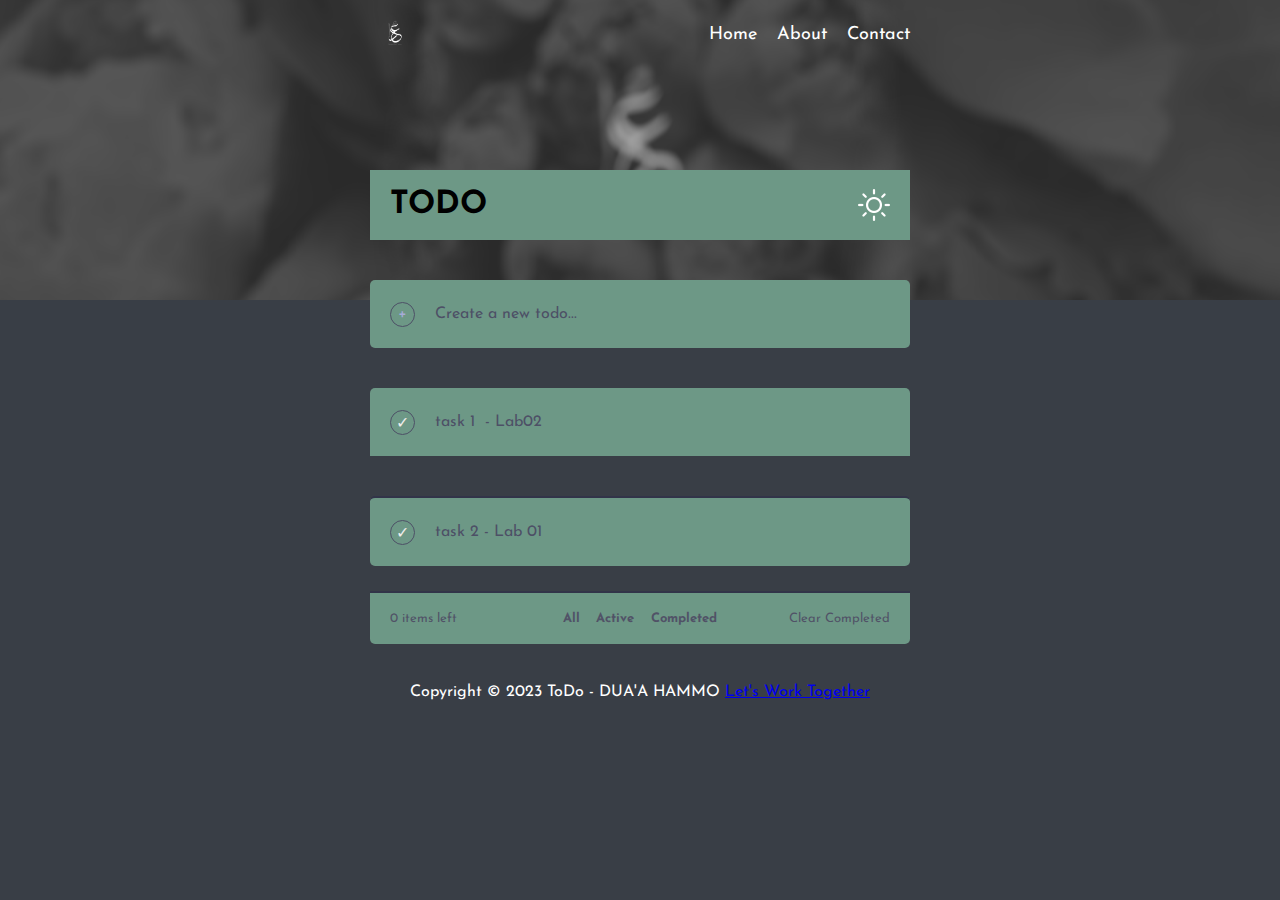
==== index.html @ 9e071ca9 "addpic" ====
<!DOCTYPE html>
<html lang="en">
<head>
    <meta charset="UTF-8">
    <meta http-equiv="X-UA-Compatible" content="IE=edge">
    <meta name="viewport" content="width=device-width, initial-scale=1.0">
    <title>ToDo</title>
    <meta name="description" content="ToDo"/>
    <link rel="icon" type="image/png" sizes="32x32" href="/todo-project/assets/lo.png"/>
    <link rel="preconnect" href="https://fonts.gstatic.com" />
    <link href="https://fonts.googleapis.com/css2?family=Josefin+Sans:wght@400;700&display=swap" rel="stylesheet"/>
    <link rel="stylesheet" href="./Style/index.css" />
</head>
<body>
    <section>
        <header class="header">
            <div class="logo">
              <a href="./index.html">
                <img src="./assets/logo.png" alt="Logo">
              </a>
            </div>
            <nav>
                <ul>
                    <li><a href="./index.html">Home</a></li>
                    <li><a href="./About.html">About</a></li>
                    <li><a href="./index.html">Contact</a></li>
                </ul>
            </nav>
        </header>
    </section>
    
    <div class="card">
        <h1>TODO</h1>
        <button id="theme-switcher">
            <img src="./assets/sun-.png" alt="Change color theme" />
        </button>
    </div>
<!--/-->
    <main>
        <div class="card add">
          <div class="cb-container">
            <button id="add-btn">+</button>
          </div>
          <div class="txt-container">
            <input
              type="text"
              class="txt-input"
              placeholder="Create a new todo..."
              spellcheck="false"
              autocomplete="off"
            />
          </div>
        </div>
        <section class="todos">
            <!-- Task 1 -->
           <div class="card add">
             <div class="cb-container">
             <button class="add-btn">✓</button>
             </div>
             <div class="txt-container">
              <input
               type="text"
               class="txt-input"
               placeholder="task 1  - Lab02 "
               spellcheck="false"
               autocomplete="off"
               />
             </div>
           </div>
 
             <!-- Task 2 -->
             <div class="card add">
                 <div class="cb-container">
                     <button class="add-btn">✓</button>
                 </div>
                 <div class="txt-container">
                     <input
                         type="text"
                         class="txt-input"
                         placeholder="task 2 - Lab 01"
                         spellcheck="false"
                         autocomplete="off"
                     />
                 </div>
             </div>
         </section>
        <ul class="todos"></ul>
        <div class="card stat">
          <p class="corner"><span id="items-left">0</span> items left</p>
          <div class="filter">
            <button id="all" class="on">All</button>
            <button id="active">Active</button>
            <button id="completed">Completed</button>
          </div>
          <div class="corner">
            <button id="clear-completed">Clear Completed</button>
          </div>
        </div>
      </main>
      


    <!--Footer-->
    <section>
    <footer>
        <div class="footer-content">
          Copyright © 2023 ToDo - DUA'A HAMMO <a href="https://duaahammo.myportfolio.com/contact">Let's Work Together</a>
        </div>
      </footer>
    </section>
  </body>
</html>
---- Style/index.css ----
/*---header--*/

section header {
  display: flex;
  align-items: center;
  justify-content: space-between;
  background-color: transparent; 
 
}

section header .logo {
  display: flex; 
  align-items: center; 
  margin-right: 2rem;
}

section header .logo a {
  display: inline-block;
}

section header .logo img {
  width: 5rem;
}

section header nav {
  display: flex; 
  align-items: center; 
}

section header nav ul {
  display: flex;
  gap: 2rem;
  list-style: none;
}

section header nav ul li a {
  color: var(--clr-white);
  font-size: 1.8rem;
  text-decoration: none;
}

section header nav ul li a:hover {
  color: var(--clr-blue);
}

@keyframes moveHeader {
  0% {
    transform: translateY(-100%);
  }
  100% {
    transform: translateY(0);
  }
}

/*--header motion--*/
section header {
  transform: translateY(-100%);
  transition: transform 0.5s ease-in-out;
}

section header.active {
  transform: translateY(0);
}


section header {
  width: 100%; 
  height: 10vh; 
}
/*--root--*/
:root {
    --ff-sans: "Josefin Sans", sans-serif;
    --base-font: 1.6rem;
    --fw-normal: 400;
    --fw-bold: 700;
    --img-bg: url("/assets/blur.png");
    --clr-primary: hsl(0, 0%, 98%);
    --clr-white: hsl(0, 0%, 100%);
    --clr-page-bg: #393E46;
    --clr-card-bg: #6D9886;
    --clr-blue: #6d9886;
    --clr-green: #F2E7D5;
    --clr-pink: hsl(280, 87%, 65%);
    --clr-gb-1: hsl(236, 33%, 92%);
    --clr-gb-2: hsl(234, 39%, 75%);
    --clr-gb-3: hsl(234, 11%, 52%);
    --clr-gb-4: hsl(237, 12%, 36%);
    --clr-gb-5: hsl(233, 14%, 35%);
    --clr-gb-6: hsl(235, 19%, 24%);
    --clr-box-shadow: hsl(0, 0%, 0%, 0.1);
  }

  /*---User Agent Stylesheet--*/
  * {
    margin: 0;
    padding: 0;
    box-sizing: border-box;
  }
  
  html {
    font-size: 62.5%;
    position: relative;
  }
  
  html,
  body {
    min-height: 100%;
  }
  
  ul {
    list-style: none;
  }
  
  img {
    user-select: none;
  }

  body {
    font: var(--fw-normal) var(--base-font) var(--ff-sans);
    background: var(--clr-page-bg) var(--img-bg) no-repeat 0% 0% / 100vw 30rem;
    padding-top: 8rem;
    width: min(85%, 54rem);
    margin: auto;
  }
  
  /*--input--*/

  input,
  button {
    font: inherit; 
                      
    border: 0;
    background: transparent;
  }
  
  input:focus,
  button:focus {
    outline: 0;
  }
  
  button {
    display: flex;
    user-select: none;
  }

/*--Card--*/
.card {
  background-color: var(--clr-card-bg);
  display: flex;
  justify-content: space-between;
  align-items: center;
  padding: 1.9rem 2rem;
  gap: 2rem;
}
header.card {
  background: transparent;
  padding: 0;
  align-items: flex-start;
}

header.card h1 {
  color: var(--clr-white);
  letter-spacing: 1.3rem;
  font-weight: 700;
  font-size: calc(var(--base-font) * 2);
}

.add {
  margin: 4rem 0 2.5rem 0;
  border-radius: 0.5rem;
}

/* add-btn */
.add .cb-container #add-btn {
  color: var(--clr-gb-2);
  font-size: var(--base-font);
  transition: color 0.3s ease;
  width: 100%;
  height: 100%;
  align-items: center;
  justify-content: center;
}

/* add some transition for background */
.add .cb-container {
  transition: background 0.3s ease;
}

/* define some states */
.add .cb-container:hover {
  background: var(--clr-blue);
}
.add .cb-container:active {
  transform: scale(0.95);
}

.add .cb-container:hover #add-btn {
  color: var(--clr-white);
}
.add .txt-container {
  flex: 1;
}

.add .txt-container .txt-input {
  width: 100%;
  padding: 0.7rem 0;
  color: var(--clr-gb-1);
}
.add .txt-container .txt-input::placeholder {
  color: var(--clr-gb-5);
  font-weight: var(--fw-normal);
}
.card .cb-container {
  width: 2.5rem;
  height: 2.5rem;
  border: 0.1rem solid var(--clr-gb-5);
  border-radius: 50%;
  display: flex;
  align-items: center;
  justify-content: center;
  position: relative;
}

.card .cb-container .cb-input {
  transform: scale(1.8);
  opacity: 0;
}

.card .cb-container .check {
  position: absolute;
  top: 0;
  bottom: 0;
  left: 0;
  right: 0;
  pointer-events: none;
  border-radius: inherit;
}

.card .cb-container .cb-input:checked + .check {
  background: url("../assets/images/icon-check.svg"),
    linear-gradient(45deg, var(--clr-green), var(--clr-pink));
  background-repeat: no-repeat;
  background-position: center;
}

.todos .card:first-child {
  border-radius: 0.5rem 0.5rem 0 0;
}

.todos > * + * {
  border-top: 0.2rem solid var(--clr-gb-6);
}
.item {
  flex: 1; /* item needs to be stretched */
  color: var(--clr-gb-2);
}


.item:hover {
  color: var(--clr-gb-1);
}


.clear {
  cursor: pointer;
  opacity: 0;
  transition: opacity 0.5s ease;
}




.todos .card:hover .clear {
  opacity: 1;
}



.stat {
  border-radius: 0 0 0.5rem 0.5rem;
  border-top: 0.2rem solid var(--clr-gb-6);
  font-size: calc(var(--base-font) - 0.3rem);
  display: grid;
  grid-template-columns: 1fr 1fr 1fr;
}

.stat * {
  color: var(--clr-gb-4);
}
.stat .filter {
  display: flex;
  justify-content: space-between;
  font-weight: var(--fw-bold);
}

.stat .filter *:hover {
  color: var(--clr-primary);
}
.stat .corner:last-child {
  justify-self: end;
}

/* Hover state for button */
.stat .corner button:hover {
  color: var(--clr-primary);
}


/*--footer--*/
footer {
  margin: 4rem 0;
  text-align: center;
  color: #6D9886;
}

footer {
  color: white;
}
.add-btn {
  color: #ededec; 
  transition: color 0.3s ease; 
}

.add-btn:hover {
  color: var(--clr-blue); 
}
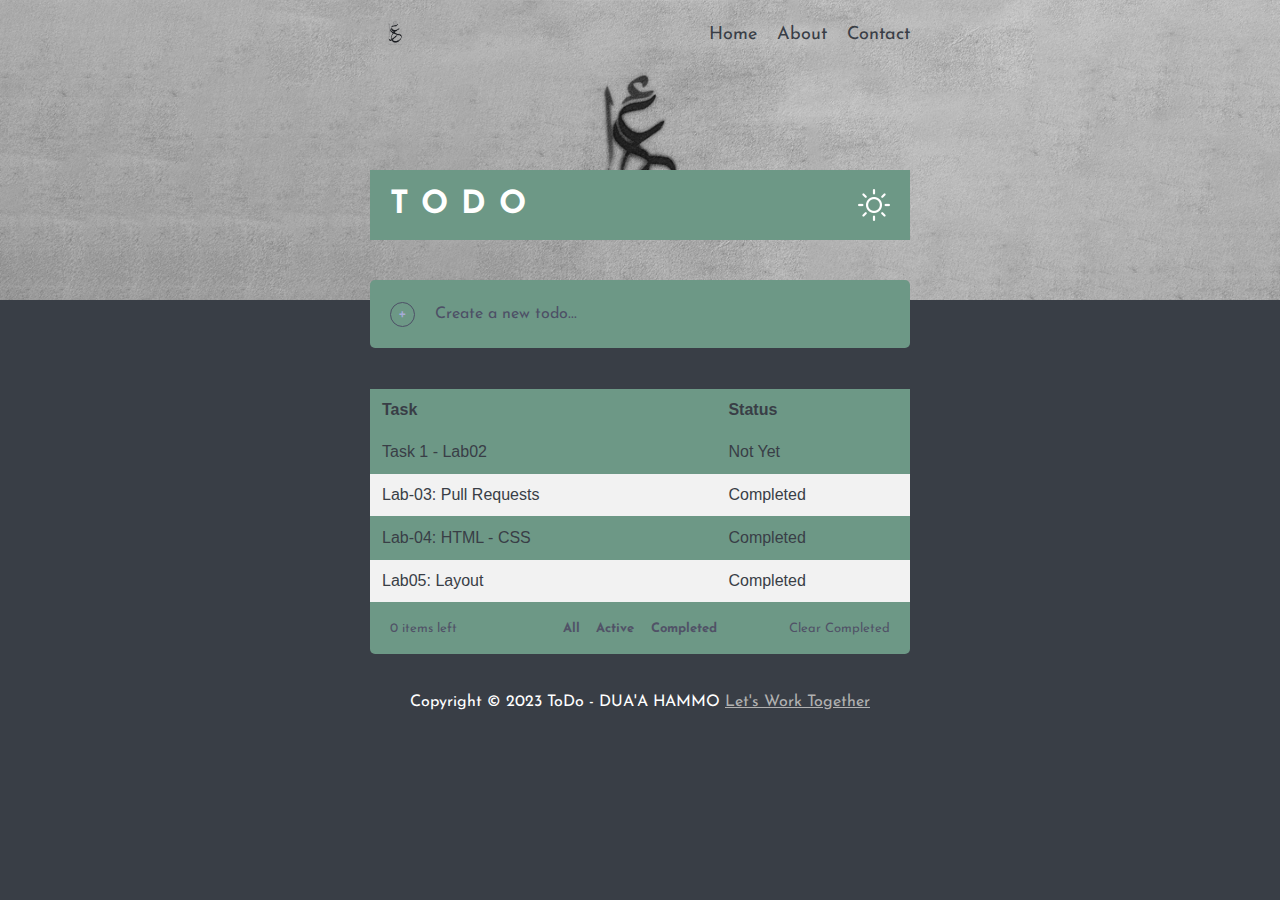
==== commit d9d73123: "uppdate" ====
--- a/index.html
+++ b/index.html
@@ -16,7 +16,7 @@
         <header class="header">
             <div class="logo">
               <a href="./index.html">
-                <img src="./assets/logo.png" alt="Logo">
+                <img src="./assets/lo.png" alt="Logo">
               </a>
             </div>
             <nav>
@@ -35,69 +35,69 @@
             <img src="./assets/sun-.png" alt="Change color theme" />
         </button>
     </div>
-<!--/-->
+
     <main>
-        <div class="card add">
-          <div class="cb-container">
-            <button id="add-btn">+</button>
-          </div>
-          <div class="txt-container">
-            <input
-              type="text"
-              class="txt-input"
-              placeholder="Create a new todo..."
-              spellcheck="false"
-              autocomplete="off"
-            />
-          </div>
+      <div class="card add">
+        <div class="cb-container">
+          <button id="add-btn">+</button>
         </div>
-        <section class="todos">
-            <!-- Task 1 -->
-           <div class="card add">
-             <div class="cb-container">
-             <button class="add-btn">✓</button>
-             </div>
-             <div class="txt-container">
-              <input
-               type="text"
-               class="txt-input"
-               placeholder="task 1  - Lab02 "
-               spellcheck="false"
-               autocomplete="off"
-               />
-             </div>
-           </div>
+        <div class="txt-container">
+          <input
+            type="text"
+            class="txt-input"
+            placeholder="Create a new todo..."
+            spellcheck="false"
+            autocomplete="off"
+          />
+        </div>
+      </div>
  
-             <!-- Task 2 -->
-             <div class="card add">
-                 <div class="cb-container">
-                     <button class="add-btn">✓</button>
-                 </div>
-                 <div class="txt-container">
-                     <input
-                         type="text"
-                         class="txt-input"
-                         placeholder="task 2 - Lab 01"
-                         spellcheck="false"
-                         autocomplete="off"
-                     />
-                 </div>
-             </div>
-         </section>
-        <ul class="todos"></ul>
-        <div class="card stat">
-          <p class="corner"><span id="items-left">0</span> items left</p>
-          <div class="filter">
-            <button id="all" class="on">All</button>
-            <button id="active">Active</button>
-            <button id="completed">Completed</button>
-          </div>
-          <div class="corner">
-            <button id="clear-completed">Clear Completed</button>
-          </div>
+      
+      <table id="tasktable">
+        <thead>
+          <tr>
+            <th>Task</th>
+            <th>Status</th>
+          </tr>
+        </thead>
+        <tbody>
+          <br>
+          <tr>
+            <td>Task 1 - Lab02</td>
+            <td>Not Yet</td>
+          </tr>
+          <tr>
+            <td>Lab-03: Pull Requests</td>
+            <td>Completed</td>
+          </tr>
+          <tr>
+            <td>Lab-04: HTML - CSS</td>
+            <td>Completed</td>
+          </tr>
+          <tr>
+            <td>Lab05: Layout</td>
+            <td>Completed</td>
+          </tr>
+        </tbody>
+      </table>
+
+      <ul class="todos"></ul>
+      <div class="card stat">
+        <p class="corner"><span id="items-left">0</span> items left</p>
+        <div class="filter">
+          <button id="all" class="on">All</button>
+          <button id="active">Active</button>
+          <button id="completed">Completed</button>
         </div>
-      </main>
-      
+        <div class="corner">
+          <button id="clear-completed">Clear Completed</button>
+        </div>
+      </div>
+  </main>
+  
+
+
+
 
 
     <!--Footer-->
--- a/Style/index.css
+++ b/Style/index.css
@@ -73,7 +73,7 @@
     --base-font: 1.6rem;
     --fw-normal: 400;
     --fw-bold: 700;
-    --img-bg: url("/assets/blur.png");
+    --img-bg: url("/assets/10.png");
     --clr-primary: hsl(0, 0%, 98%);
     --clr-white: hsl(0, 0%, 100%);
     --clr-page-bg: #393E46;
@@ -278,7 +278,6 @@
 
 .stat {
   border-radius: 0 0 0.5rem 0.5rem;
-  border-top: 0.2rem solid var(--clr-gb-6);
   font-size: calc(var(--base-font) - 0.3rem);
   display: grid;
   grid-template-columns: 1fr 1fr 1fr;
@@ -325,3 +324,130 @@
   color: var(--clr-blue); 
 }
 
+
+#tasktable {
+  font-family: Arial, Helvetica, sans-serif;
+  border-collapse: collapse;
+  width: 100%;
+}
+
+
+
+#tasktable th {
+  padding-top: 12px;
+  padding-bottom: 12px;
+  text-align: left;
+  background-color: #6D9886;
+  color: white;
+}
+
+
+table {
+  width: 100%;
+  border-collapse: collapse;
+}
+
+th, td {
+  padding: 8px;
+  text-align: left;
+}
+
+th {
+  background-color: #6d9886;
+}
+
+tbody tr {
+  background-color: #6d9886;
+}
+
+/*--font --*/
+.card h1 {
+  color: var(--clr-white);
+  letter-spacing: 1.3rem;
+  font-weight: 700;
+  font-size: calc(var(--base-font) * 2);
+  animation: moveHeader 1s ease-in-out;
+}
+
+
+@keyframes moveHeader {
+  0% {
+    transform: translateY(-100%);
+    opacity: 0;
+  }
+  100% {
+    transform: translateY(0);
+    opacity: 1;
+  }
+}
+
+
+section header nav ul li a {
+  color: var(--clr-white);
+  font-size: 1.8rem;
+  text-decoration: none;
+  transition: color 0.3s ease;
+}
+
+section header nav ul li a:hover {
+  color: var(--clr-blue);
+}
+
+
+section header {
+  display: flex;
+  align-items: center;
+  justify-content: space-between;
+  background-color: transparent;
+  transform: translateY(-100%);
+  transition: transform 0.5s ease-in-out;
+}
+
+section header.active {
+  transform: translateY(0);
+}
+
+#tasktable {
+  width: 100%;
+  border-collapse: collapse;
+  font-family: Arial, Helvetica, sans-serif;
+}
+
+#tasktable th,
+#tasktable td {
+  padding: 12px;
+  text-align: left;
+}
+
+#tasktable thead {
+  background-color: #6D9886;
+  color: white;
+}
+
+#tasktable tbody tr:nth-child(even) {
+  background-color: #f2f2f2;
+}
+
+#tasktable td {
+  border-bottom: 1px solid #6D9886;
+}
+
+#tasktable th:first-child,
+#tasktable td:first-child {
+  border-left: none;
+}
+
+#tasktable th:last-child,
+#tasktable td:last-child {
+  border-right: none;
+}
+#tasktable th,
+#tasktable td {
+  color: #393E46;
+}
+.header nav ul li a {
+  color: #393E46;
+}
+footer a {
+  color: #b1b1b1;
+}
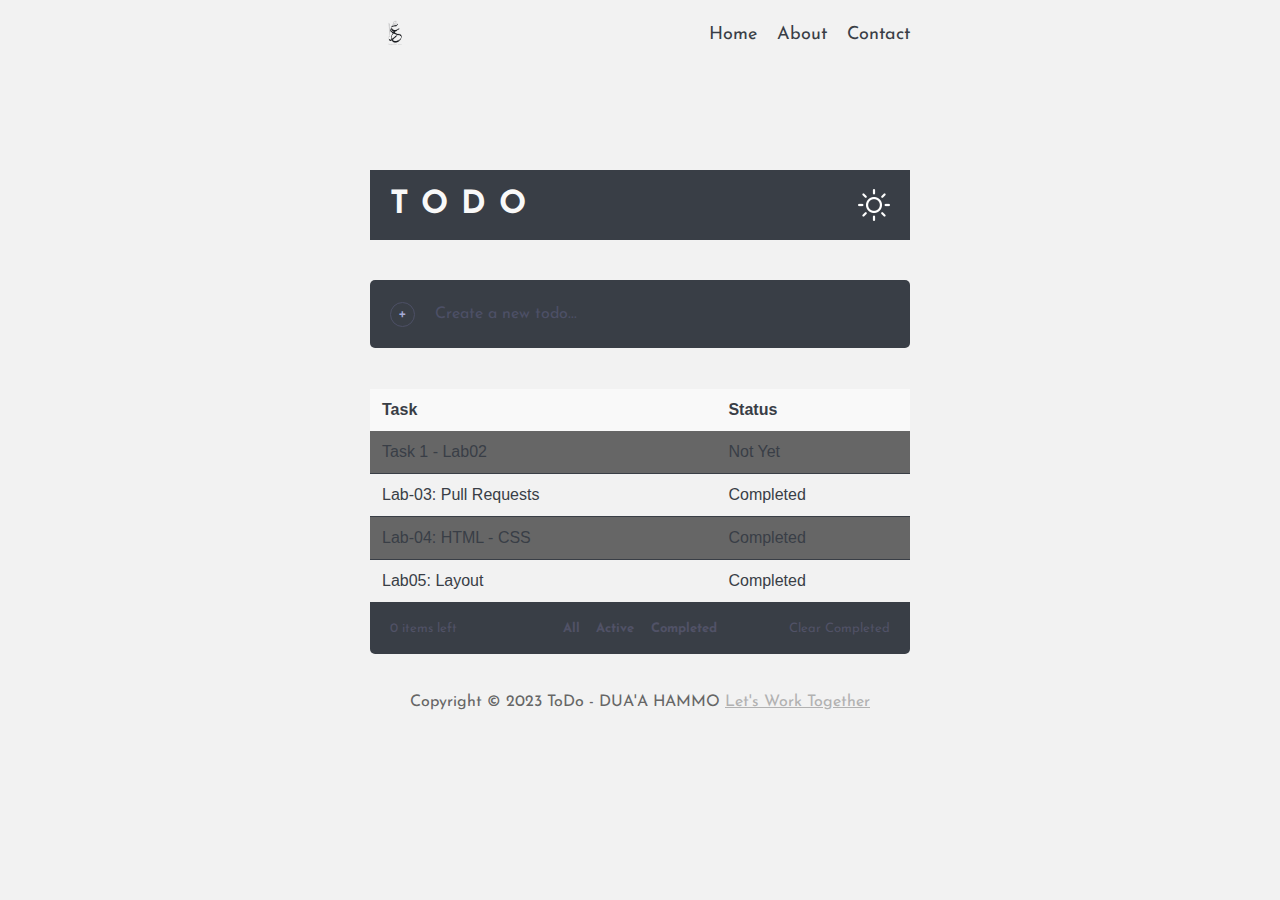
==== commit 4b68dc7b: "new branch" ====
--- a/index.html
+++ b/index.html
@@ -10,8 +10,11 @@
     <link rel="preconnect" href="https://fonts.gstatic.com" />
     <link href="https://fonts.googleapis.com/css2?family=Josefin+Sans:wght@400;700&display=swap" rel="stylesheet"/>
     <link rel="stylesheet" href="./Style/index.css" />
+    <script src="./Js/app.js"></script>
+    <link rel="stylesheet" type="text/css" href="./Style/index.css">
 </head>
 <body>
+  
     <section>
         <header class="header">
             <div class="logo">
--- a/Style/index.css
+++ b/Style/index.css
@@ -1,16 +1,14 @@
 /*---header--*/
-
 section header {
   display: flex;
   align-items: center;
   justify-content: space-between;
-  background-color: transparent; 
- 
+  background-color: transparent;
 }
 
 section header .logo {
-  display: flex; 
-  align-items: center; 
+  display: flex;
+  align-items: center;
   margin-right: 2rem;
 }
 
@@ -23,8 +21,8 @@
 }
 
 section header nav {
-  display: flex; 
-  align-items: center; 
+  display: flex;
+  align-items: center;
 }
 
 section header nav ul {
@@ -62,33 +60,33 @@
   transform: translateY(0);
 }
 
-
 section header {
-  width: 100%; 
-  height: 10vh; 
-}
-/*--root--*/
+  width: 100%;
+  height: 10vh;
+}
+
+/**color **/
 :root {
-    --ff-sans: "Josefin Sans", sans-serif;
-    --base-font: 1.6rem;
-    --fw-normal: 400;
-    --fw-bold: 700;
-    --img-bg: url("/assets/10.png");
-    --clr-primary: hsl(0, 0%, 98%);
-    --clr-white: hsl(0, 0%, 100%);
-    --clr-page-bg: #393E46;
-    --clr-card-bg: #6D9886;
-    --clr-blue: #6d9886;
-    --clr-green: #F2E7D5;
-    --clr-pink: hsl(280, 87%, 65%);
-    --clr-gb-1: hsl(236, 33%, 92%);
-    --clr-gb-2: hsl(234, 39%, 75%);
-    --clr-gb-3: hsl(234, 11%, 52%);
-    --clr-gb-4: hsl(237, 12%, 36%);
-    --clr-gb-5: hsl(233, 14%, 35%);
-    --clr-gb-6: hsl(235, 19%, 24%);
-    --clr-box-shadow: hsl(0, 0%, 0%, 0.1);
-  }
+  --ff-sans: "Josefin Sans", sans-serif;
+  --base-font: 1.6rem;
+  --fw-normal: 400;
+  --fw-bold: 700;
+  --img-bg: url("/assets/10.png");
+  --clr-primary: hsl(0, 0%, 98%);
+  --clr-white: #F9F9F9; /* white */
+  --clr-page-bg: #F2F2F2; /* gray/white */
+  --clr-card-bg: #393E46; /* dark blue */
+  --clr-blue: #666666; /* dark gray */
+  --clr-green: #393E46; /* dark blue */
+  --clr-pink: hsl(280, 87%, 65%);
+  --clr-gb-1: hsl(236, 33%, 92%);
+  --clr-gb-2: hsl(234, 39%, 75%);
+  --clr-gb-3: hsl(234, 11%, 52%);
+  --clr-gb-4: hsl(237, 12%, 36%);
+  --clr-gb-5: hsl(233, 14%, 35%);
+  --clr-gb-6: hsl(235, 19%, 24%);
+  --clr-box-shadow: hsl(0, 0%, 0%, 0.1);
+}
 
   /*---User Agent Stylesheet--*/
   * {
@@ -309,11 +307,11 @@
 footer {
   margin: 4rem 0;
   text-align: center;
-  color: #6D9886;
+  color: #666666 ;
 }
 
 footer {
-  color: white;
+  color: 393E46;
 }
 .add-btn {
   color: #ededec; 
@@ -337,8 +335,8 @@
   padding-top: 12px;
   padding-bottom: 12px;
   text-align: left;
-  background-color: #6D9886;
-  color: white;
+  background-color: #F9F9F9;
+  color: #F2F2F2;
 }
 
 
@@ -353,11 +351,11 @@
 }
 
 th {
-  background-color: #6d9886;
+  background-color: #666666;
 }
 
 tbody tr {
-  background-color: #6d9886;
+  background-color: #666666;
 }
 
 /*--font --*/
@@ -406,7 +404,6 @@
 section header.active {
   transform: translateY(0);
 }
-
 #tasktable {
   width: 100%;
   border-collapse: collapse;
@@ -420,8 +417,8 @@
 }
 
 #tasktable thead {
-  background-color: #6D9886;
-  color: white;
+  background-color: #393E46;
+  color: #393E46;
 }
 
 #tasktable tbody tr:nth-child(even) {
@@ -429,7 +426,7 @@
 }
 
 #tasktable td {
-  border-bottom: 1px solid #6D9886;
+  border-bottom: 1px solid #393E46;
 }
 
 #tasktable th:first-child,
@@ -451,3 +448,23 @@
 footer a {
   color: #b1b1b1;
 }
+body {
+  font: var(--fw-normal) var(--base-font) var(--ff-sans);
+  background: var(--clr-page-bg) var(--img-bg) no-repeat;
+  background-size: 100vw 30rem;
+  padding-top: 8rem;
+  width: min(85%, 54rem);
+  margin: auto;
+}
+
+:root {
+ 
+   --img-bg: url("https://mir-s3-cdn-cf.behance.net/project_modules/fs/f964ec115068253.646285f12e55c.png"); 
+}
+/**color **--/
+#F9F9F9   white 
+#666666 dark gray
+#393E46 dark blue 
+#F2F2F2 gray /white 
+
+/**---js--**/--- a/Style/index.css
+++ b/Style/index.css
@@ -1,16 +1,14 @@
 /*---header--*/
-
 section header {
   display: flex;
   align-items: center;
   justify-content: space-between;
-  background-color: transparent; 
- 
+  background-color: transparent;
 }
 
 section header .logo {
-  display: flex; 
-  align-items: center; 
+  display: flex;
+  align-items: center;
   margin-right: 2rem;
 }
 
@@ -23,8 +21,8 @@
 }
 
 section header nav {
-  display: flex; 
-  align-items: center; 
+  display: flex;
+  align-items: center;
 }
 
 section header nav ul {
@@ -62,33 +60,33 @@
   transform: translateY(0);
 }
 
-
 section header {
-  width: 100%; 
-  height: 10vh; 
-}
-/*--root--*/
+  width: 100%;
+  height: 10vh;
+}
+
+/**color **/
 :root {
-    --ff-sans: "Josefin Sans", sans-serif;
-    --base-font: 1.6rem;
-    --fw-normal: 400;
-    --fw-bold: 700;
-    --img-bg: url("/assets/10.png");
-    --clr-primary: hsl(0, 0%, 98%);
-    --clr-white: hsl(0, 0%, 100%);
-    --clr-page-bg: #393E46;
-    --clr-card-bg: #6D9886;
-    --clr-blue: #6d9886;
-    --clr-green: #F2E7D5;
-    --clr-pink: hsl(280, 87%, 65%);
-    --clr-gb-1: hsl(236, 33%, 92%);
-    --clr-gb-2: hsl(234, 39%, 75%);
-    --clr-gb-3: hsl(234, 11%, 52%);
-    --clr-gb-4: hsl(237, 12%, 36%);
-    --clr-gb-5: hsl(233, 14%, 35%);
-    --clr-gb-6: hsl(235, 19%, 24%);
-    --clr-box-shadow: hsl(0, 0%, 0%, 0.1);
-  }
+  --ff-sans: "Josefin Sans", sans-serif;
+  --base-font: 1.6rem;
+  --fw-normal: 400;
+  --fw-bold: 700;
+  --img-bg: url("/assets/10.png");
+  --clr-primary: hsl(0, 0%, 98%);
+  --clr-white: #F9F9F9; /* white */
+  --clr-page-bg: #F2F2F2; /* gray/white */
+  --clr-card-bg: #393E46; /* dark blue */
+  --clr-blue: #666666; /* dark gray */
+  --clr-green: #393E46; /* dark blue */
+  --clr-pink: hsl(280, 87%, 65%);
+  --clr-gb-1: hsl(236, 33%, 92%);
+  --clr-gb-2: hsl(234, 39%, 75%);
+  --clr-gb-3: hsl(234, 11%, 52%);
+  --clr-gb-4: hsl(237, 12%, 36%);
+  --clr-gb-5: hsl(233, 14%, 35%);
+  --clr-gb-6: hsl(235, 19%, 24%);
+  --clr-box-shadow: hsl(0, 0%, 0%, 0.1);
+}
 
   /*---User Agent Stylesheet--*/
   * {
@@ -309,11 +307,11 @@
 footer {
   margin: 4rem 0;
   text-align: center;
-  color: #6D9886;
+  color: #666666 ;
 }
 
 footer {
-  color: white;
+  color: 393E46;
 }
 .add-btn {
   color: #ededec; 
@@ -337,8 +335,8 @@
   padding-top: 12px;
   padding-bottom: 12px;
   text-align: left;
-  background-color: #6D9886;
-  color: white;
+  background-color: #F9F9F9;
+  color: #F2F2F2;
 }
 
 
@@ -353,11 +351,11 @@
 }
 
 th {
-  background-color: #6d9886;
+  background-color: #666666;
 }
 
 tbody tr {
-  background-color: #6d9886;
+  background-color: #666666;
 }
 
 /*--font --*/
@@ -406,7 +404,6 @@
 section header.active {
   transform: translateY(0);
 }
-
 #tasktable {
   width: 100%;
   border-collapse: collapse;
@@ -420,8 +417,8 @@
 }
 
 #tasktable thead {
-  background-color: #6D9886;
-  color: white;
+  background-color: #393E46;
+  color: #393E46;
 }
 
 #tasktable tbody tr:nth-child(even) {
@@ -429,7 +426,7 @@
 }
 
 #tasktable td {
-  border-bottom: 1px solid #6D9886;
+  border-bottom: 1px solid #393E46;
 }
 
 #tasktable th:first-child,
@@ -451,3 +448,23 @@
 footer a {
   color: #b1b1b1;
 }
+body {
+  font: var(--fw-normal) var(--base-font) var(--ff-sans);
+  background: var(--clr-page-bg) var(--img-bg) no-repeat;
+  background-size: 100vw 30rem;
+  padding-top: 8rem;
+  width: min(85%, 54rem);
+  margin: auto;
+}
+
+:root {
+ 
+   --img-bg: url("https://mir-s3-cdn-cf.behance.net/project_modules/fs/f964ec115068253.646285f12e55c.png"); 
+}
+/**color **--/
+#F9F9F9   white 
+#666666 dark gray
+#393E46 dark blue 
+#F2F2F2 gray /white 
+
+/**---js--**/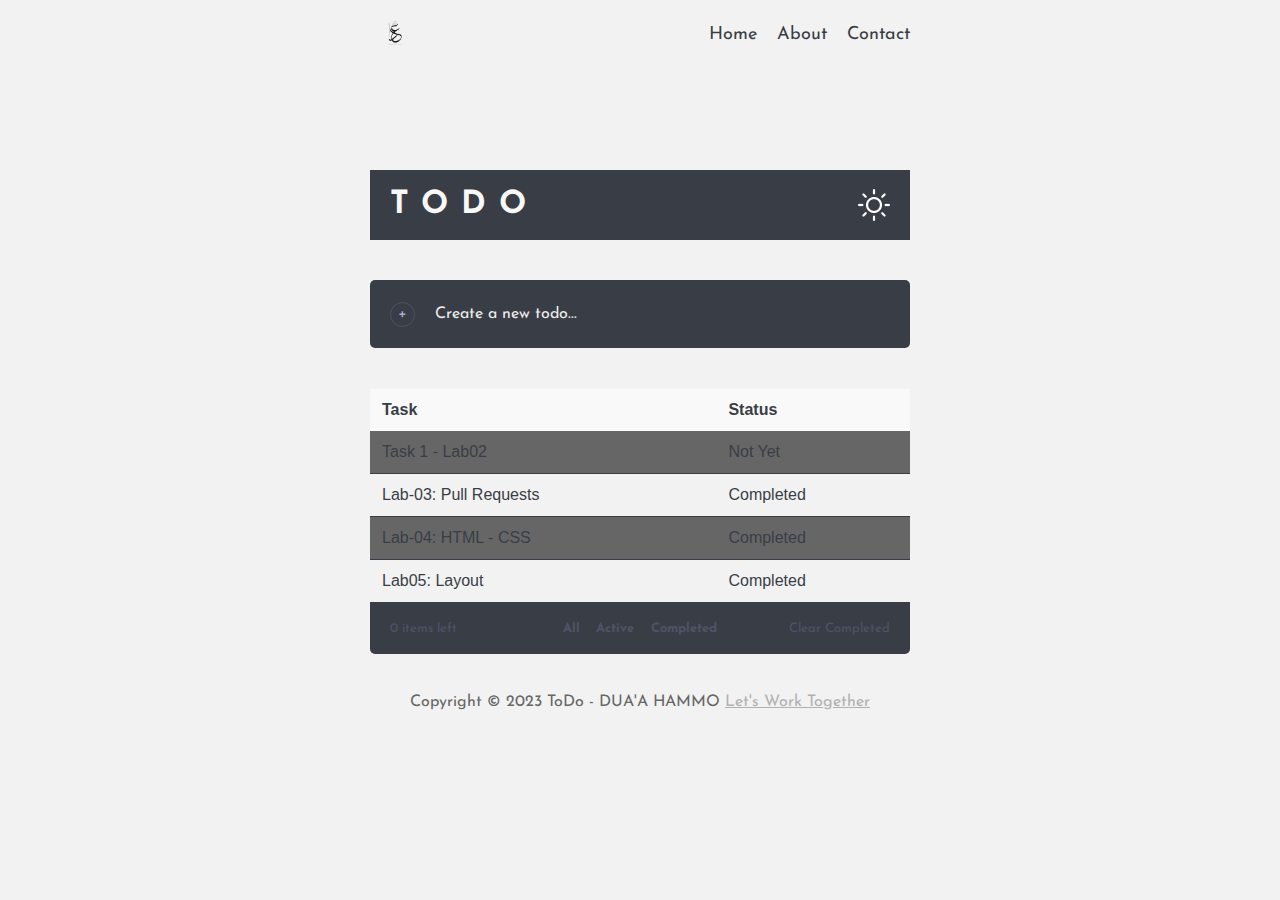
==== commit 29775d67: "update" ====
--- a/index.html
+++ b/index.html
@@ -10,7 +10,7 @@
     <link rel="preconnect" href="https://fonts.gstatic.com" />
     <link href="https://fonts.googleapis.com/css2?family=Josefin+Sans:wght@400;700&display=swap" rel="stylesheet"/>
     <link rel="stylesheet" href="./Style/index.css" />
-    <script src="./Js/app.js"></script>
+    
     <link rel="stylesheet" type="text/css" href="./Style/index.css">
 </head>
 <body>
@@ -98,7 +98,7 @@
       </div>
   </main>
   
-
+  <script src="/Js/app.js"></script>
 
 
 
--- a/Style/index.css
+++ b/Style/index.css
@@ -78,7 +78,7 @@
   --clr-card-bg: #393E46; /* dark blue */
   --clr-blue: #666666; /* dark gray */
   --clr-green: #393E46; /* dark blue */
-  --clr-pink: hsl(280, 87%, 65%);
+  --clr-pink: hsl(50, 100%, 50%);
   --clr-gb-1: hsl(236, 33%, 92%);
   --clr-gb-2: hsl(234, 39%, 75%);
   --clr-gb-3: hsl(234, 11%, 52%);
@@ -202,10 +202,10 @@
 .add .txt-container .txt-input {
   width: 100%;
   padding: 0.7rem 0;
-  color: var(--clr-gb-1);
+  color: #ededec;
 }
 .add .txt-container .txt-input::placeholder {
-  color: var(--clr-gb-5);
+  color: #ededec;
   font-weight: var(--fw-normal);
 }
 .card .cb-container {
@@ -235,7 +235,7 @@
 }
 
 .card .cb-container .cb-input:checked + .check {
-  background: url("../assets/images/icon-check.svg"),
+  background: url("../assets/icon-check.png"),
     linear-gradient(45deg, var(--clr-green), var(--clr-pink));
   background-repeat: no-repeat;
   background-position: center;
@@ -467,4 +467,4 @@
 #393E46 dark blue 
 #F2F2F2 gray /white 
 
-/**---js--**/+/**---js--**/
--- a/Style/index.css
+++ b/Style/index.css
@@ -78,7 +78,7 @@
   --clr-card-bg: #393E46; /* dark blue */
   --clr-blue: #666666; /* dark gray */
   --clr-green: #393E46; /* dark blue */
-  --clr-pink: hsl(280, 87%, 65%);
+  --clr-pink: hsl(50, 100%, 50%);
   --clr-gb-1: hsl(236, 33%, 92%);
   --clr-gb-2: hsl(234, 39%, 75%);
   --clr-gb-3: hsl(234, 11%, 52%);
@@ -202,10 +202,10 @@
 .add .txt-container .txt-input {
   width: 100%;
   padding: 0.7rem 0;
-  color: var(--clr-gb-1);
+  color: #ededec;
 }
 .add .txt-container .txt-input::placeholder {
-  color: var(--clr-gb-5);
+  color: #ededec;
   font-weight: var(--fw-normal);
 }
 .card .cb-container {
@@ -235,7 +235,7 @@
 }
 
 .card .cb-container .cb-input:checked + .check {
-  background: url("../assets/images/icon-check.svg"),
+  background: url("../assets/icon-check.png"),
     linear-gradient(45deg, var(--clr-green), var(--clr-pink));
   background-repeat: no-repeat;
   background-position: center;
@@ -467,4 +467,4 @@
 #393E46 dark blue 
 #F2F2F2 gray /white 
 
-/**---js--**/+/**---js--**/
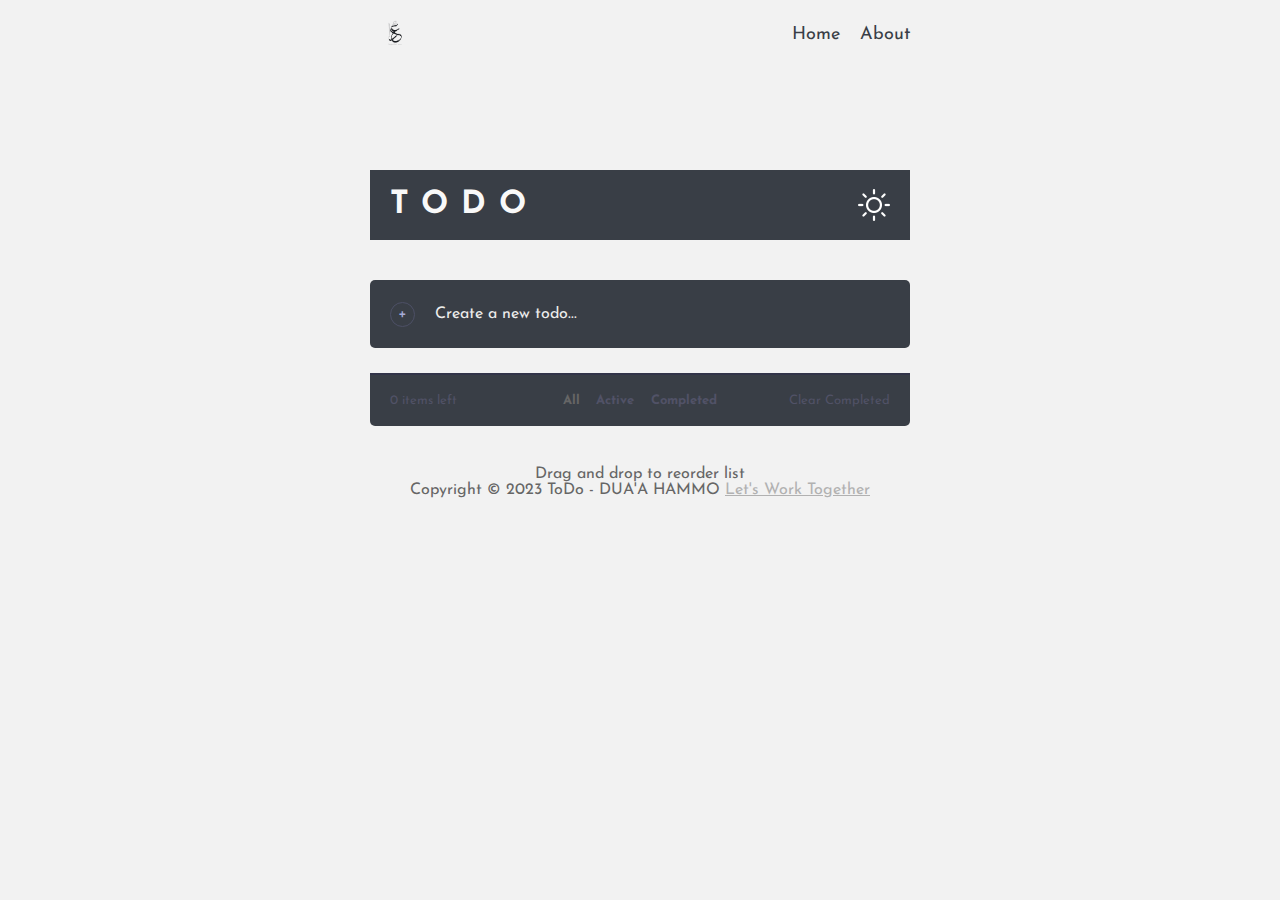
==== commit d8787451: "UpdateTODO" ====
--- a/index.html
+++ b/index.html
@@ -1,46 +1,78 @@
 <!DOCTYPE html>
 <html lang="en">
+
 <head>
-    <meta charset="UTF-8">
-    <meta http-equiv="X-UA-Compatible" content="IE=edge">
-    <meta name="viewport" content="width=device-width, initial-scale=1.0">
-    <title>ToDo</title>
-    <meta name="description" content="ToDo"/>
-    <link rel="icon" type="image/png" sizes="32x32" href="/todo-project/assets/lo.png"/>
-    <link rel="preconnect" href="https://fonts.gstatic.com" />
-    <link href="https://fonts.googleapis.com/css2?family=Josefin+Sans:wght@400;700&display=swap" rel="stylesheet"/>
-    <link rel="stylesheet" href="./Style/index.css" />
+  <meta charset="UTF-8">
+  <meta http-equiv="X-UA-Compatible" content="IE=edge">
+  <meta name="viewport" content="width=device-width, initial-scale=1.0">
+  <meta name="author" content="DuaaHammo">
+  <meta name="description" content="ToDo" />
+  <link rel="icon" type="image/png" sizes="32x32" href="/todo-project/assets/lo.png" />
+  <link rel="preconnect" href="https://fonts.gstatic.com" />
+  <link href="https://fonts.googleapis.com/css2?family=Josefin+Sans:wght@400;700&display=swap" rel="stylesheet" />
+  <link rel="preload" href="./assets/icon-check.svg" as="image" type="image/svg+xml" crossorigin="anonymous">
+  <link rel="stylesheet" href="./Style/TODO.css" />
+  <link rel="icon" type="image/png" sizes="32x32" href="./assets/favicon.ico" />
+  <link rel="stylesheet" type="text/css" href="./Style/index.css">
+  <title>ToDo</title>
+</head>
+
+<body>
+
+  <section>
+    <header class="header">
+      <div class="logo">
+        <a href="./index.html">
+          <img src="./assets/lo.png" alt="Logo">
+        </a>
+      </div>
+      <nav>
+        <ul>
+          <li><a href="./index.html">Home</a></li>
+          <li><a href="./About.html">About</a></li>
+          <!-- <li><a href="./index.html">Contact</a></li> -->
+        </ul>
+      </nav>
+    </header>
+  </section>
+
+  <div class="card">
+    <h1>TODO</h1>
+    <button id="theme-switcher">
+      <img src="./assets/sun-.png" alt="Change color theme" />
+    </button>
+  </div>
+
+  <main>
+
+
+    <div class="card add">
+      <div class="cb-container">
+        <button id="add-btn">+</button>
+      </div>
+      <div class="txt-container">
+        <!-- <label for="addt">Create todo</label> -->
+        <input type="text" class="txt-input" placeholder="Create a new todo..." spellcheck="false" autocomplete="off"
+          id="addt" />
+      </div>
+    </div>
+    <ul class="todos"></ul>
+    <div class="card stat">
+      <p class="corner"><span id="items-left">0</span> items left</p>
+      <div class="filter">
+        <button id="all" class="on">All</button>
+        <button id="active">Active</button>
+        <button id="completed">Completed</button>
+      </div>
+
     
-    <link rel="stylesheet" type="text/css" href="./Style/index.css">
-</head>
-<body>
-  
-    <section>
-        <header class="header">
-            <div class="logo">
-              <a href="./index.html">
-                <img src="./assets/lo.png" alt="Logo">
-              </a>
-            </div>
-            <nav>
-                <ul>
-                    <li><a href="./index.html">Home</a></li>
-                    <li><a href="./About.html">About</a></li>
-                    <li><a href="./index.html">Contact</a></li>
-                </ul>
-            </nav>
-        </header>
-    </section>
-    
-    <div class="card">
-        <h1>TODO</h1>
-        <button id="theme-switcher">
-            <img src="./assets/sun-.png" alt="Change color theme" />
-        </button>
+
+      <div class="corner">
+        <button id="clear-completed">Clear Completed</button>
+      </div>
     </div>
 
-    <main>
-      <div class="card add">
+    <!-- <div class="card add">
         <div class="cb-container">
           <button id="add-btn">+</button>
         </div>
@@ -53,10 +85,10 @@
             autocomplete="off"
           />
         </div>
-      </div>
- 
-      
-      <table id="tasktable">
+      </div> -->
+
+
+    <!-- <table id="tasktable">
         <thead>
           <tr>
             <th>Task</th>
@@ -82,34 +114,36 @@
             <td>Completed</td>
           </tr>
         </tbody>
-      </table>
+      </table> -->
 
-      <ul class="todos"></ul>
-      <div class="card stat">
-        <p class="corner"><span id="items-left">0</span> items left</p>
-        <div class="filter">
-          <button id="all" class="on">All</button>
-          <button id="active">Active</button>
-          <button id="completed">Completed</button>
-        </div>
-        <div class="corner">
-          <button id="clear-completed">Clear Completed</button>
-        </div>
+    <!-- <ul class="todos"></ul>
+    <div class="card stat">
+      <p class="corner"><span id="items-left">0</span> items left</p>
+      <div class="filter">
+        <button id="all" class="on">All</button>
+        <button id="active">Active</button>
+        <button id="completed">Completed</button>
       </div>
+      <div class="corner">
+        <button id="clear-completed">Clear Completed</button>
+      </div>
+    </div> -->
   </main>
-  
-  <script src="/Js/app.js"></script>
+
+  <script src="./Js/app.js"></script>
 
 
 
 
-    <!--Footer-->
-    <section>
+  <!--Footer-->
+  <section>
     <footer>
-        <div class="footer-content">
-          Copyright © 2023 ToDo - DUA'A HAMMO <a href="https://duaahammo.myportfolio.com/contact">Let's Work Together</a>
-        </div>
-      </footer>
-    </section>
-  </body>
+      <div class="footer-content">
+        <p>Drag and drop to reorder list</p>
+        Copyright © 2023 ToDo - DUA'A HAMMO <a href="https://duaahammo.myportfolio.com/contact">Let's Work Together</a>
+      </div>
+    </footer>
+  </section>
+</body>
+
 </html>--- a/Style/TODO.css
+++ b/Style/TODO.css
@@ -0,0 +1,419 @@
+:root {
+
+    --ff-sans: "Josefin Sans", sans-serif;
+    --base-font: 1.6rem;
+    --fw-normal: 400;
+    --fw-bold: 700;
+    --img-bg: url("/assets/10.png");
+    --clr-primary: hsl(0, 0%, 98%);
+    --clr-white: #F9F9F9; /* white */
+    --clr-page-bg: #F2F2F2; /* gray/white */
+    --clr-card-bg: #393E46; /* dark blue */
+    --clr-blue: #666666; /* dark gray */
+    --clr-green: #393E46; /* dark blue */
+    --clr-pink: hsl(50, 100%, 50%);
+    --clr-gb-1: hsl(236, 33%, 92%);
+    --clr-gb-2: hsl(234, 39%, 75%);
+    --clr-gb-3: hsl(234, 11%, 52%);
+    --clr-gb-4: hsl(237, 12%, 36%);
+    --clr-gb-5: hsl(233, 14%, 35%);
+    --clr-gb-6: hsl(235, 19%, 24%);
+    --clr-box-shadow: hsl(0, 0%, 0%, 0.1);
+    /* --ff-sans: "Josefin Sans", sans-serif;
+    --base-font: 1.6rem;
+    --fw-normal: 400;
+    --fw-bold: 700;
+    --img-bg: url("../assets/blur.png");
+    --clr-primary: hsl(0, 0%, 98%);
+    --clr-white: hsl(0, 0%, 100%);
+    --clr-page-bg: hsl(235, 21%, 11%);
+    --clr-card-bg: hsl(235, 24%, 19%);
+    --clr-blue: hsl(220, 98%, 61%);
+    --clr-green: hsl(192, 100%, 67%);
+    --clr-pink: hsl(280, 87%, 65%);
+    --clr-gb-1: hsl(236, 33%, 92%);
+    --clr-gb-2: hsl(234, 39%, 75%);
+    --clr-gb-3: hsl(234, 11%, 52%);
+    --clr-gb-4: hsl(237, 12%, 36%);
+    --clr-gb-5: hsl(233, 14%, 35%);
+    --clr-gb-6: hsl(235, 19%, 24%);
+    --clr-box-shadow: hsl(0, 0%, 0%, 0.1); */
+  }
+  
+  /* CHANGE CUSTOM PROPERTIES WHEN LIGHT THEME */
+  
+  body.light {
+    --img-bg: url("../assets/10.png");
+    --clr-primary: hsl(243, 12%, 30%);
+    --clr-page-bg: hsl(0, 0%, 98%);
+    --clr-card-bg: hsl(0, 0%, 100%);
+    --clr-gb-1: hsl(240, 8%, 24%);
+    --clr-gb-2: hsl(243, 12%, 30%);
+    --clr-gb-3: hsl(252, 6%, 83%);
+    --clr-gb-4: hsl(237, 10%, 64%);
+    --clr-gb-5: hsl(252, 9%, 73%);
+    --clr-gb-6: hsl(252, 21%, 94%);
+  }
+  
+  /* RESETS */
+  
+  * {
+    margin: 0;
+    padding: 0;
+    box-sizing: border-box;
+  }
+  
+  html {
+    font-size: 62.5%;
+    position: relative;
+  }
+  
+  html,
+  body {
+    min-height: 100%;
+  }
+  
+  ul {
+    list-style: none;
+  }
+  
+  img {
+    user-select: none;
+  }
+  
+  /* BODY */
+  
+  body {
+    font: var(--fw-normal) var(--base-font) var(--ff-sans);
+    background: var(--clr-page-bg) var(--img-bg) no-repeat 0% 0% / 100vw 30rem;
+    padding-top: 8rem;
+    width: min(85%, 54rem);
+    margin: auto;
+  }
+  
+  /* INPUT AND BUTTON */
+  
+  input,
+  button {
+    font: inherit;
+    border: 0;
+    background: transparent;
+  }
+  
+  button {
+    display: flex;
+    user-select: none;
+  }
+  
+  input:focus,
+  button:focus {
+    outline: 0;
+  }
+  
+  label {
+    display: none;
+  }
+  
+  /* ALL ARE CARDS  */
+  
+  .card {
+    background-color: var(--clr-card-bg);
+    display: flex;
+    justify-content: space-between;
+    align-items: center;
+    padding: 1.9rem 2rem;
+    gap: 2rem;
+  }
+  
+  /* HEADER'S CARD */
+  
+  header.card {
+    background: transparent;
+    padding: 0;
+    align-items: flex-start;
+  }
+  
+  header.card h1 {
+    color: var(--clr-white);
+    letter-spacing: 1.3rem;
+    font-weight: 700;
+    font-size: calc(var(--base-font) * 2);
+  }
+  
+  /* CHECKBOX CONTAINER AND FIELD */
+  
+  .card .cb-container {
+    width: 2.5rem;
+    height: 2.5rem;
+    border: 0.1rem solid var(--clr-gb-5);
+    border-radius: 50%;
+    display: flex;
+    align-items: center;
+    justify-content: center;
+    position: relative;
+  }
+  
+  .card .cb-container .cb-input {
+    transform: scale(1.8);
+    opacity: 0;
+  }
+  
+  .card .cb-container .check {
+    position: absolute;
+    top: 0;
+    bottom: 0;
+    left: 0;
+    right: 0;
+    pointer-events: none;
+    border-radius: inherit;
+  }
+  
+  /* CHECKED CARD */
+  
+  .card .cb-container .cb-input:checked + .check {
+    background: url("../assets/icon-check.svg"),
+      linear-gradient(45deg, var(--clr-green), var(--clr-pink));
+    background-repeat: no-repeat;
+    background-position: center;
+  }
+  
+  /* ADD CARD */
+  
+  .add {
+    margin: 4rem 0 2.5rem 0;
+    border-radius: 0.5rem;
+  }
+  
+  .add .cb-container {
+    transition: background 0.3s ease;
+  }
+  
+  .add .cb-container #add-btn {
+    color: var(--clr-gb-2);
+    font-size: var(--base-font);
+    transition: color 0.3s ease;
+    width: 100%;
+    height: 100%;
+    align-items: center;
+    justify-content: center;
+  }
+  
+  .add .cb-container:hover {
+    background: var(--clr-blue);
+  }
+  
+  .add .cb-container:active {
+    transform: scale(0.95);
+  }
+  
+  .add .cb-container:hover #add-btn {
+    color: var(--clr-white);
+  }
+  
+  .add .txt-container {
+    flex: 1;
+  }
+  
+  .add .txt-container .txt-input {
+    width: 100%;
+    padding: 0.7rem 0;
+    color: var(--clr-gb-1);
+  }
+  
+  body.light .add .txt-container .txt-input {
+    font-weight: var(--fw-bold);
+  }
+  
+  .add .txt-container .txt-input::placeholder {
+    color: var(--clr-gb-5);
+    font-weight: var(--fw-normal);
+  }
+  
+  /* TODOS CONTAINER */
+  
+  .todos > * {
+    transition: 0.4s ease;
+  }
+  
+  .todos .card[draggable] {
+    cursor: move;
+  }
+  
+  .todos .card:first-child {
+    border-radius: 0.5rem 0.5rem 0 0;
+  }
+  
+  .todos > * + * {
+    border-top: 0.2rem solid var(--clr-gb-6);
+  }
+  
+  .item {
+    flex: 1;
+    color: var(--clr-gb-2);
+  }
+  
+  .item:hover {
+    color: var(--clr-gb-1);
+  }
+  
+  body.light .todos {
+    box-shadow: 0 0 2rem 0.4rem var(--clr-box-shadow);
+  }
+  
+  /* COMPLETED ITEM */
+  
+  .todos .card.checked .item {
+    text-decoration: line-through;
+    color: var(--clr-gb-3);
+    text-decoration-color: var(--clr-gb-3);
+  }
+  
+  /* CLEAR CONTAINER */
+  
+  .clear {
+    cursor: pointer;
+    opacity: 0;
+    pointer-events: none;
+    transition: opacity 0.5s ease;
+  }
+  
+  .todos .card:hover .clear {
+    opacity: 1;
+    pointer-events: all;
+  }
+  
+  /* STAT CONTAINER */
+  
+  .stat {
+    border-radius: 0 0 0.5rem 0.5rem;
+    border-top: 0.2rem solid var(--clr-gb-6);
+    font-size: calc(var(--base-font) - 0.3rem);
+    display: grid;
+    grid-template-columns: 1fr 1fr 1fr;
+  }
+  
+  .stat * {
+    color: var(--clr-gb-4);
+  }
+  
+  body.light .stat {
+    box-shadow: 0 1rem 2rem -0.4rem var(--clr-box-shadow);
+  }
+  
+  /* CORNERS */
+  
+  .stat .corner:last-child {
+    display: flex;
+    justify-content: flex-end;
+  }
+  
+  .stat .corner button:hover {
+    color: var(--clr-primary);
+  }
+  
+  /* FILTER BUTTONS */
+  
+  .stat .filter {
+    display: flex;
+    justify-content: space-between;
+    font-weight: var(--fw-bold);
+  }
+  
+  .stat .filter *:hover {
+    color: var(--clr-primary);
+  }
+  
+  .stat .filter .on {
+    color: var(--clr-blue);
+  }
+  
+  /* FOOTER */
+  
+  footer {
+    margin: 4rem 0;
+    text-align: center;
+    color: var(--clr-gb-5);
+  }
+  
+  /* JAVASCRIPT FUNCTIONS - STYLES */
+  /* FILTER TODOS */
+  
+  .todos.active .card.checked,
+  .todos.completed .card {
+    transition: 0.4s;
+    opacity: 0;
+    padding: 0;
+    border: 0;
+    height: 0;
+    pointer-events: none;
+  }
+  
+  .todos.completed .card.checked {
+    opacity: 1;
+    padding: 1.9rem 2rem;
+    height: auto;
+    display: flex;
+    pointer-events: all;
+    transition: 0.4s;
+  }
+  
+  .todos.completed > .card.checked ~ .card.checked {
+    border-top: 0.2rem solid var(--clr-gb-6);
+  }
+  
+  /* FALL ANIMATION */
+  .todos .card.fall {
+    pointer-events: none;
+    animation: fall 0.2s forwards ease;
+  }
+  
+  @keyframes fall {
+    0% {
+      opacity: 0.5;
+      transform: translateX(20%);
+    }
+    50% {
+      transform: translateX(25%) rotateZ(40deg);
+      opacity: 0.3;
+    }
+    100% {
+      transform: translateX(30%) rotateZ(90deg);
+      opacity: 0;
+    }
+  }
+  
+  /* DRAG AND DROP */
+  .todos .card.dragging {
+    opacity: 0.5;
+  }
+  
+  @media (max-width: 599px) {
+    .stat {
+      grid-template-columns: 1fr 1fr;
+      grid-template-rows: 1fr 1fr;
+      gap: 5rem 2rem;
+    }
+    .stat .filter {
+      grid-row: 2/3;
+      grid-column: 1/3;
+      justify-content: space-around;
+      position: relative;
+    }
+    .stat .filter::before {
+      content: "";
+      position: absolute;
+      width: calc(100% + 4rem);
+      height: 1rem;
+      background-color: var(--clr-page-bg);
+      top: -3rem;
+    }
+  }
+  
+  @media (max-width: 340px) {
+    header.card {
+      align-items: center;
+    }
+    header.card h1 {
+      font-size: calc(var(--base-font) * 1.5);
+    }
+  }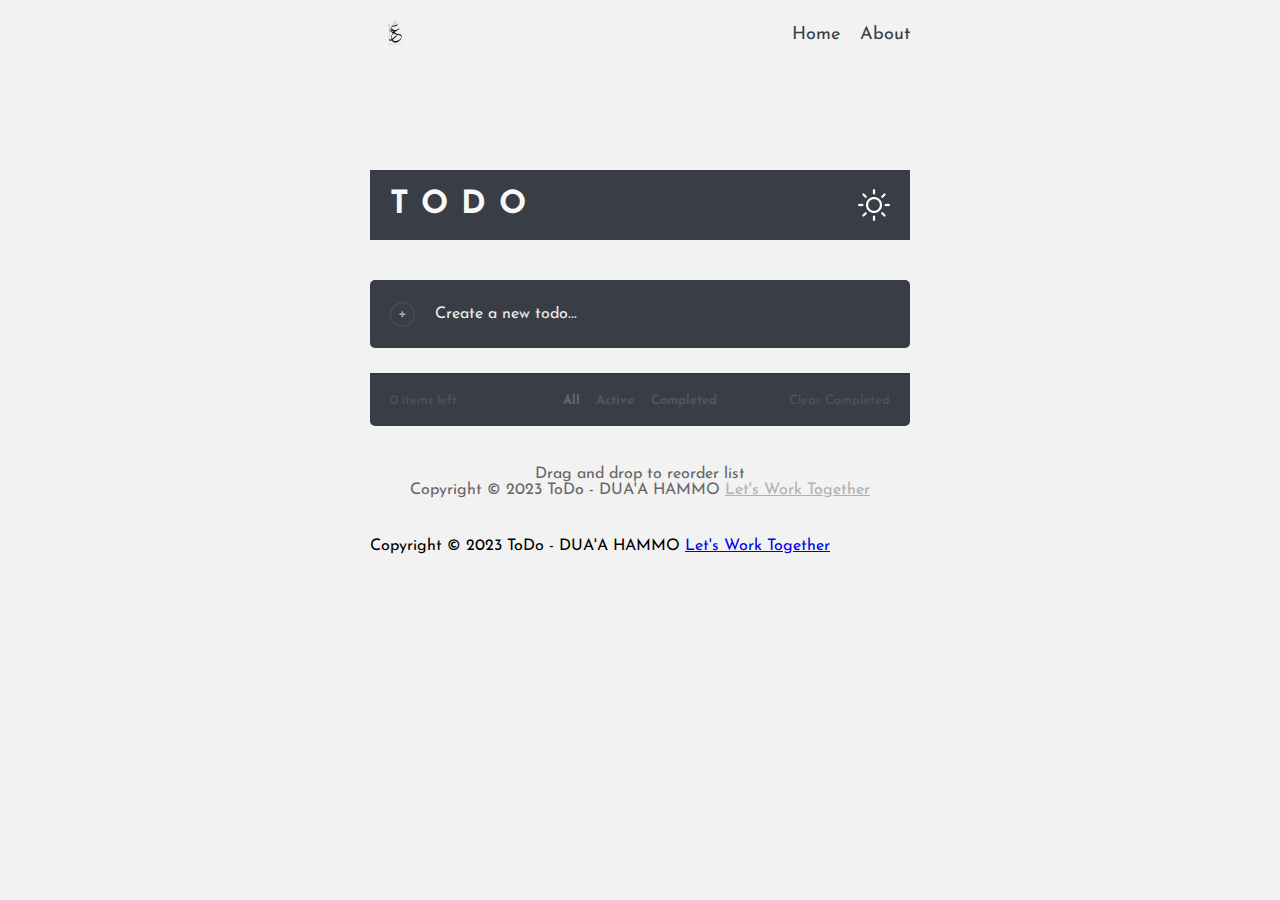
==== commit d4b345a2: "Merge branch 'main' into UpdateTODO" ====
--- a/index.html
+++ b/index.html
@@ -138,6 +138,7 @@
   <!--Footer-->
   <section>
     <footer>
+
       <div class="footer-content">
         <p>Drag and drop to reorder list</p>
         Copyright © 2023 ToDo - DUA'A HAMMO <a href="https://duaahammo.myportfolio.com/contact">Let's Work Together</a>
@@ -146,4 +147,12 @@
   </section>
 </body>
 
+</html>
+
+        <div class="footer-content">
+          Copyright © 2023 ToDo - DUA'A HAMMO <a href="https://duaahammo.myportfolio.com/contact">Let's Work Together</a>
+        </div>
+      </footer>
+    </section>
+  </body>
 </html>